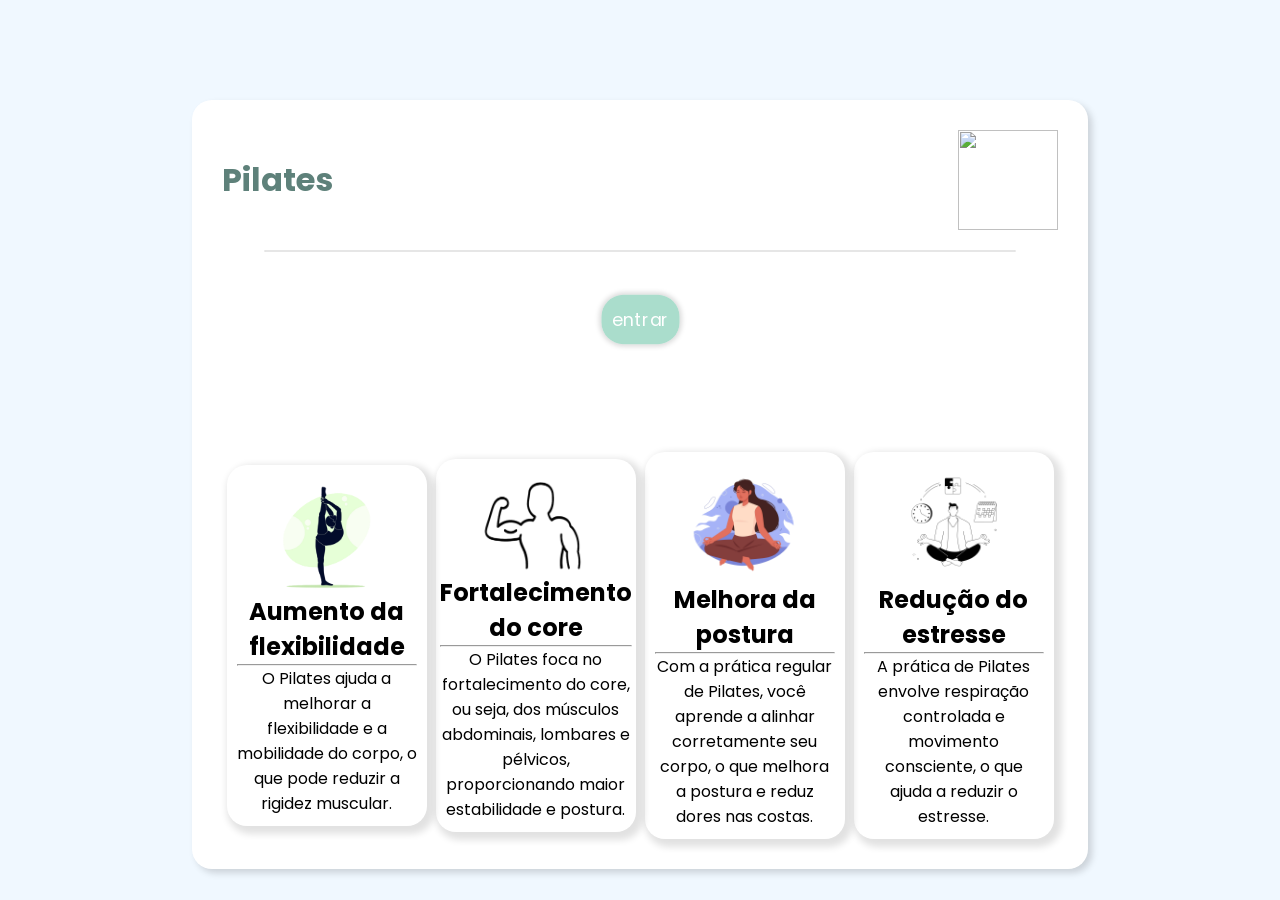
==== index.html @ 27a42d05 "Add files via upload" ====
<!DOCTYPE html>
<html lang="pt-br">
<head>
    <meta charset="UTF-8">
    <title>Document</title>
    <meta name = "description" content = "Ar: Studio de Pilates">
    <meta name = "keywords" content = "studio, pilates, ar">
    <meta name = "author" content = "Arthur Leonnardo, Arthur Simarro, Guilherme Alves, Heitor Camilo, Matheus Marques, Pedro Couto">
    <meta name = "reply-to" content = "guilherme.alves@estudante.iftm.edu.br">
    <meta name = "generator" content = "Visual Studio Code">
    <style>
    @import url('https://fonts.googleapis.com/css2?family=Poppins:wght@400;600&display=swap');
        *{
            margin: 0;
            padding: 0;
            box-sizing: border-box;
        }
       
        body{
            font-family: 'Poppins', sans-serif;
            display: flex;
            justify-content: center;
            background-color: aliceblue;
        }
        .botao{
            background-color: transparent;
            color: white;
            background-color: rgba(133, 206, 182, 0.694);
            box-shadow: 0px 0px 5px 2px rgba(0, 0, 0, 0.144);
            padding: 10px;
            width: fit-content;
            border-radius: 20px;
            cursor: pointer;
            transition: all 1s;
            transform: scale(1.1);
        }
        .botao:hover{
            transform: scale(1.03);
            background-color: rgba(114, 170, 152, 0.694);
        }
        .topo{
            display: flex;
            justify-content: center;
            align-items: center;
        }
        .conteudo2{
            display: flex;
            flex-direction: column;
            align-items: center;
        }  
        .tudo{
            margin-top: 100px;
            background-color: rgb(255, 255, 255);
            backdrop-filter: blur(10px);
            width: 70%;
            padding: 30px;
            border-radius: 20px;
            box-shadow: 4px 4px 7px rgba(0, 0, 0, 0.151);
        }
        .conteudo{
            display: flex;
            align-items: center;
            justify-content: space-around;
            color: rgb(0, 0, 0);
            margin-top: 60px;
        }
        .cont1{
            display: flex;
            flex-direction: column;
            width: 200px;
            border-radius: 20px;
            box-shadow: 4px 4px 7px 4px rgba(0, 0, 0, 0.116);
            align-items: center;
            padding: 10px;
            transition: all 0.7s;
            cursor: pointer;
            border-color: rgb(255, 255, 255);
        }
        .icone{
            width: 120px;
            margin: auto;
        }
        .cont1 div{
            text-align: center;
        }
        .menu1{
            display: flex;
            justify-content: space-between;
            align-items: center;
            margin-bottom: 20px;
        }
        .menu1 h1{
            color: rgb(94, 129, 122);
        }
        .menu1 ul{
            width: 100%;
            list-style-type: none;
            display:flex;
            justify-content: end;
            gap: 50px;
        }
        .imagems{
            width: 100%;
            height: 100%;
            background-color: grey;
        }
        .linha1{
            border-radius: 50px;
            width: 90%;
            margin: auto;
            border: solid 1px rgba(128, 128, 128, 0.199);
            margin-bottom: 20px;
        }
        .cont1:hover{
            transform: scale(1.05);
            box-shadow: 3px 3px 8px 3px rgba(0, 0, 0, 0.144);
        }
        .menu1 li{
            position: relative;
            cursor: pointer;
        }
        .menu1 li::after{
            position: absolute;
            content: '';
            width: 0%;
            bottom: 0;
            left: 0;
            height: 4px;
            background-color: rgba(129, 167, 201, 0.582);
            transition: all 0.7s;
            border-radius: 60px;
        }
        .menu1 li:hover::after{
            width: 30%;
            left: 70%;
        }
        a{
            text-decoration: none;
            color: white;
        }
        .imagem_sobre_pilates{
            position: relative;
            width: 100px;
            height: 100px;
        }
    </style>
</head>
<body>
    <div class="tudo">
        <div class="menu1">
            <h1>Pilates</h1>
            <img src="logo.png" class="imagem_sobre_pilates">
        </div>
        <hr class="linha1">
        <br>
        <div class="topo">
            <div class="botao"><a href="home.html">entrar</a></div>
    </div>

        <br><br>
        <!--Começo de outro negócio-->
        <div class="conteudo">
            <div class="cont1">
            <img src="flexibilidade.png" class="icone">
            <div>
                <h2>Aumento da flexibilidade</h2>
                <hr>
                <p>
                    O Pilates ajuda a melhorar a flexibilidade e a mobilidade do corpo, o que pode reduzir a rigidez muscular.
                </p>
            </div>
        </div>
        <div class="cont1">
            <img src="peso.png" class="icone">
            <div>
                <h2>Fortalecimento do core</h2>
                <hr>
                <p>
                    O Pilates foca no fortalecimento do core, ou seja, dos músculos abdominais, lombares e pélvicos, proporcionando maior estabilidade e postura.
                </p>
            </div>
        </div>
        <div class="cont1">
            <img src="meditando.png" class="icone">
            <div>
                <h2>Melhora da postura</h2>
                <hr>
                <p>
                    Com a prática regular de Pilates, você aprende a alinhar corretamente seu corpo, o que melhora a postura e reduz dores nas costas.  
                </p>
            </div>
        </div>
        <div class="cont1">
            <img src="paz.png" class="icone">
            <div>
                <h2>Redução do estresse</h2>
                <hr>
                <p>
                    A prática de Pilates envolve respiração controlada e movimento consciente, o que ajuda a reduzir o estresse.
                </p>
            </div>
        </div>
        </div>
       


       
    </div>
   
</body>


</html>
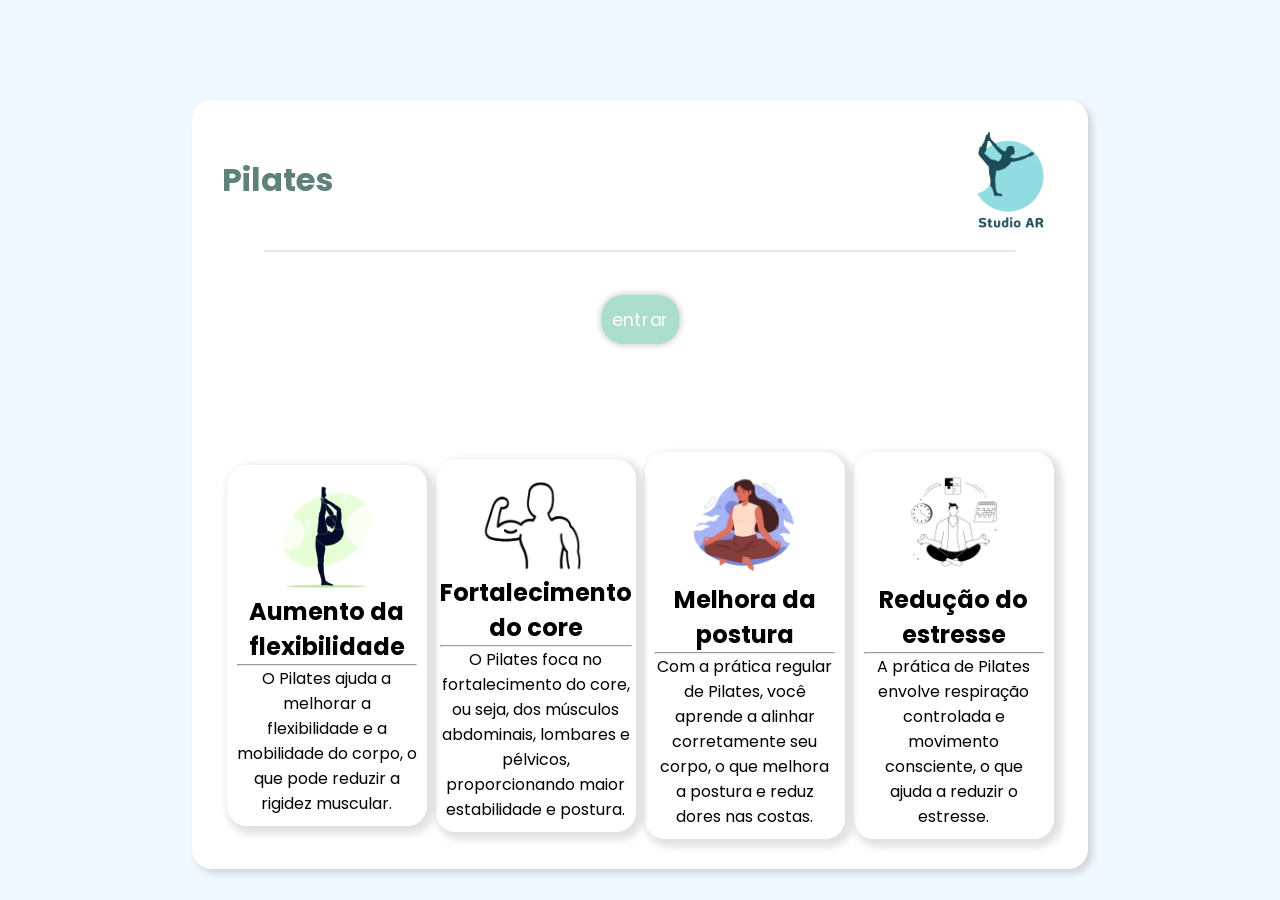
==== commit 4c92b003: "Refactor index.html for improved layout and design Updated the HTML structure and styling for the Pi" ====
--- a/index.html
+++ b/index.html
@@ -8,6 +8,7 @@
     <meta name = "author" content = "Arthur Leonnardo, Arthur Simarro, Guilherme Alves, Heitor Camilo, Matheus Marques, Pedro Couto">
     <meta name = "reply-to" content = "guilherme.alves@estudante.iftm.edu.br">
     <meta name = "generator" content = "Visual Studio Code">
+    <title>Studio AR pilates</title>
     <style>
     @import url('https://fonts.googleapis.com/css2?family=Poppins:wght@400;600&display=swap');
         *{
@@ -214,3 +215,4 @@
 
 
 
+
